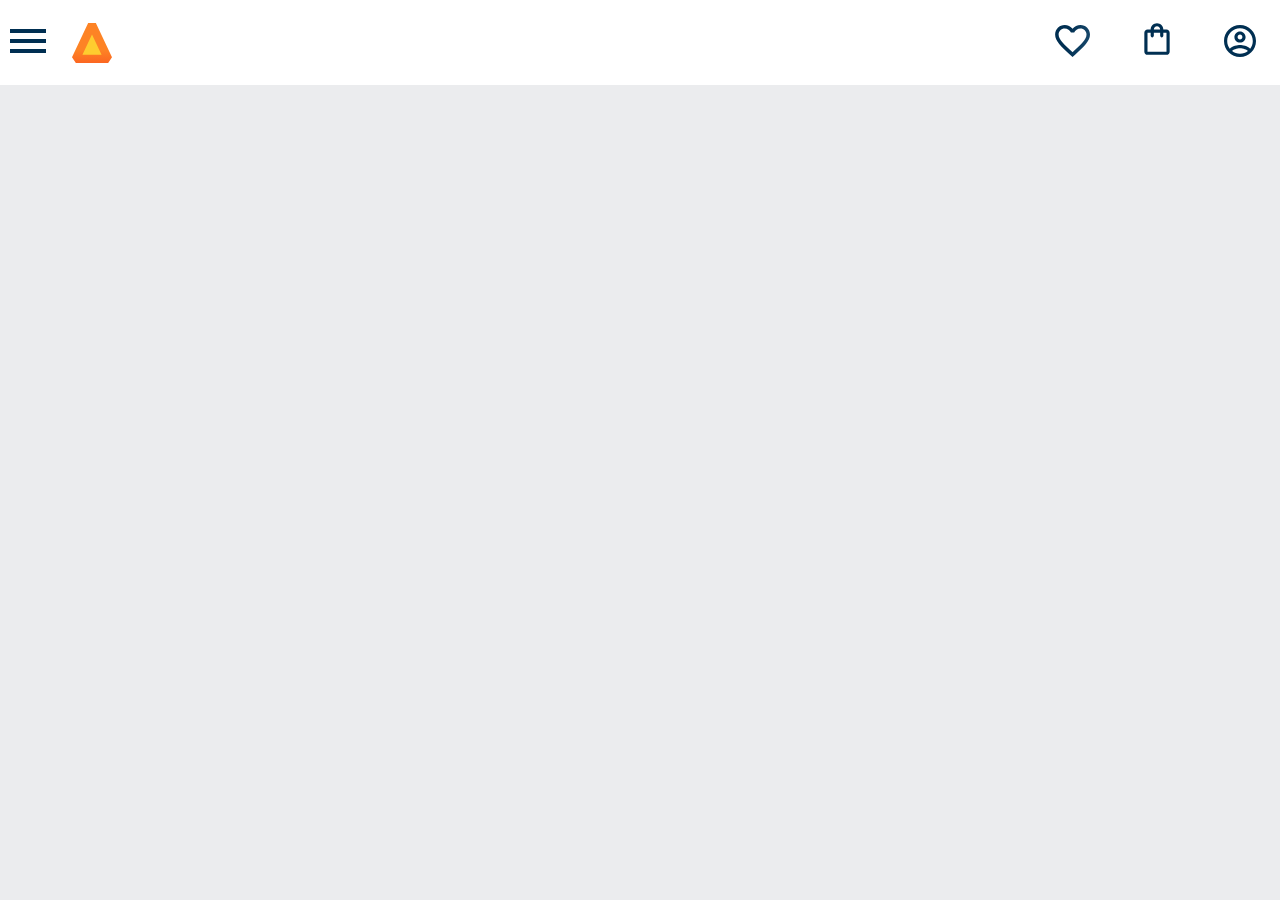
==== crrizos/index.html @ cfc19499 "Add files via upload" ====
<!DOCTYPE html>
<html>

<head>
  <meta charset="UTF-8" />
  <meta name="viewport" content="width=device-width, initial-scale=1.0" />
  <title>AluraBooks</title>
  <link rel="stylesheet" href="reset.css" />
  <link rel="preconnect" href="https://fonts.googleapis.com" />
  <link rel="preconnect" href="https://fonts.gstatic.com" crossorigin />
  <link href="https://fonts.googleapis.com/css?family=Poppins:wght@300;400;500;700&display=swap" rel="stylesheet"
  />
  <link rel="stylesheet" href="styles.css" />
</head>


<body>
    <header class="cabeçalho">
        <div class="container">
            <input type="checkbox" id="menu" class="container__botao" />
            <label for="menu">
                <span class="cabeçalho__menu-hamburguer container__imagem"></span>
              </label>
              
              <ul class="lista-menu">
                <li class="lista-menu__titulo">Categorias</li>
                <li class="lista-menu__item">
                  <a href="#" class="lista-menu__link">Programação</a>
                </li>
                <li class="lista-menu__item">
                  <a href="#" class="lista-menu__link">Front-end</a>
                </li>
                <li class="lista-menu__item">
                  <a href="#" class="lista-menu__link">Infraestrutura</a>
                </li>
                <li class="lista-menu__item">
                  <a href="#" class="lista-menu__link">Business</a>
                </li>
                <li class="lista-menu__item">
                  <a href="#" class="lista-menu__link">Design & UX</a>
                </li>
              </ul>
              
              
            <img src="img/Logo.svg" alt="Logo da AluraBooks" class="container__imagem" />
          </div>          
        <div class="container">
            <a href="#"><img src="img/Favoritos.svg" alt="Meus favoritos" class="container__imagem"></a>
            <a href="#"><img src="img/Compras.svg" alt="Carrinho de compras" class="container__imagem"></a>
            <a href="#"><img src="img/Usuário.svg" alt="Meu perfil" class="container__imagem"></a>
        </div>
    </header>    
</body>


</html>
---- crrizos/styles.css ----
@import url("styles/header.css");

:root {
    --cor-de-fundo: #ebecee;
    --branco: #ffffff;
    --laranja: #eb9b00;
    --azul-degrade: linear-gradient(97.54deg, #002f52 35.49%, #326589 165.37%);
    --fonte-principal: "Poppins";
  }
  
body {
    background-color: var(--cor-de-fundo);
    font-family: var(--fonte-principal);
    font-size: 16px;
    font-weight: 400;
}


h1 {
    background-color: white;
}
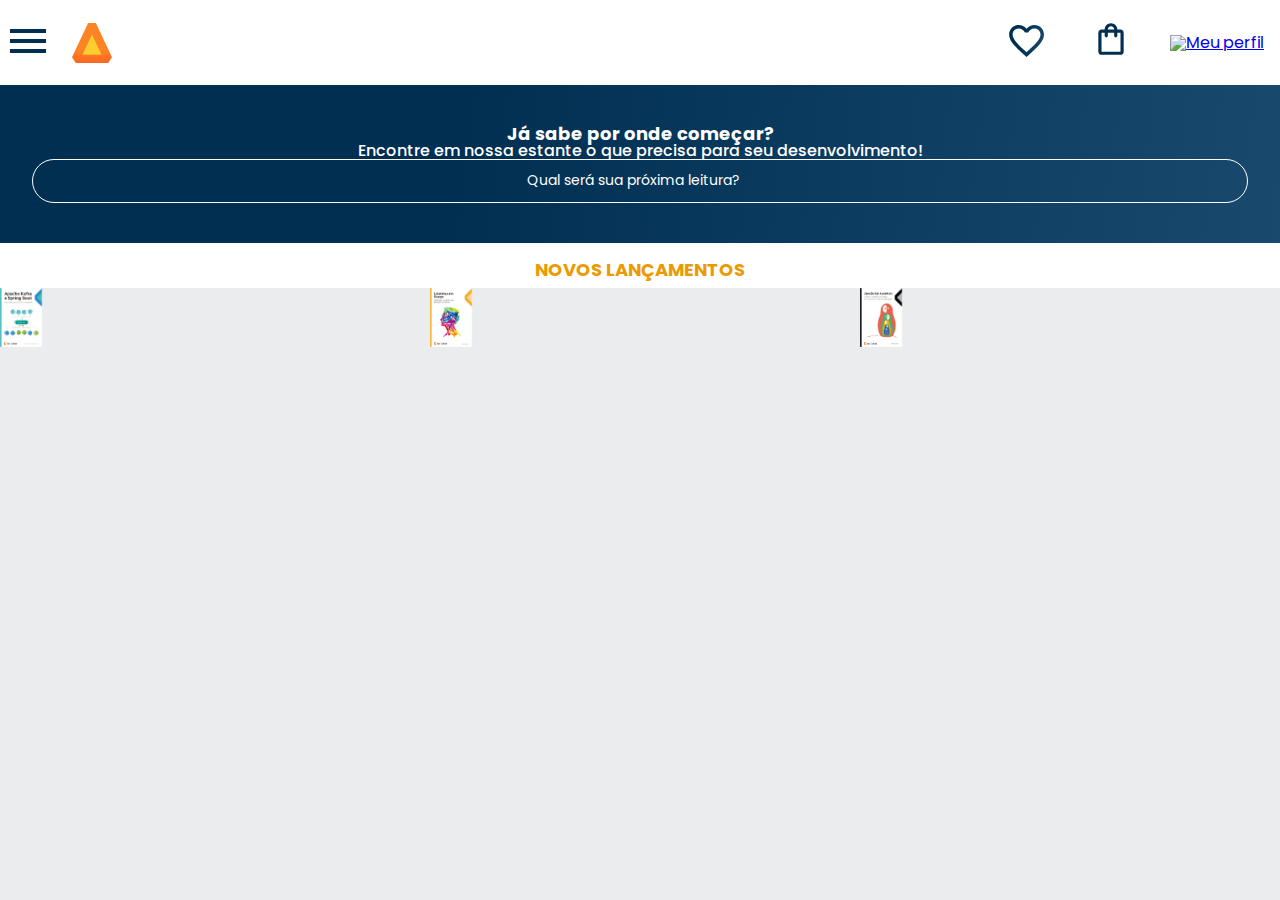
==== commit 431660ae: "Add files via upload" ====
--- a/crrizos/index.html
+++ b/crrizos/index.html
@@ -2,56 +2,100 @@
 <html>
 
 <head>
-  <meta charset="UTF-8" />
-  <meta name="viewport" content="width=device-width, initial-scale=1.0" />
+  <meta charset="UTF-8">
+  <meta name="viewport" content="width=device-width, initial-scale=1.0">
   <title>AluraBooks</title>
-  <link rel="stylesheet" href="reset.css" />
-  <link rel="preconnect" href="https://fonts.googleapis.com" />
-  <link rel="preconnect" href="https://fonts.gstatic.com" crossorigin />
-  <link href="https://fonts.googleapis.com/css?family=Poppins:wght@300;400;500;700&display=swap" rel="stylesheet"
-  />
-  <link rel="stylesheet" href="styles.css" />
+  <link rel="stylesheet" href="reset.css">
+  <link rel="preconnect" href="https://fonts.googleapis.com">
+  <link rel="preconnect" href="https://fonts.gstatic.com" crossorigin>
+  <link href="https://fonts.googleapis.com/css2?family=Poppins:wght@300;400;500;700&display=swap" rel="stylesheet">
+  <link rel="stylesheet" href="https://cdn.jsdelivr.net/npm/swiper@11/swiper-bundle.min.css" />
+  <link rel="stylesheet" href="styles.css">
 </head>
 
+<body>
+  <header class="cabeçalho">
+    <div class="container">
+      <input type="checkbox" id="menu" class="container__botao">
+      <label for="menu">
+        <span class="cabeçalho__menu-hamburguer container__imagem"></span>
+      </label>
+      <ul class="lista-menu">
+        <li class="lista-menu__titulo">Categorias</li>
+        <li class="lista-menu__item">
+          <a href="#" class="lista-menu__link">Programação</a>
+        </li>
+        <li class="lista-menu__item">
+          <a href="#" class="lista-menu__link">Front-end</a>
+        </li>
+        <li class="lista-menu__item">
+          <a href="#" class="lista-menu__link">Infraestrutura</a>
+        </li>
+        <li class="lista-menu__item">
+          <a href="#" class="lista-menu__link">Business</a>
+        </li>
+        <li class="lista-menu__item">
+          <a href="#" class="lista-menu__link">Design & UX</a>
+        </li>
+      </ul>
+      <img src="img/Logo.svg" alt="Logo da Alurabooks" class="container__imagem">
+    </div>
+    <div class="container">
+      <a href="#"><img src="img/Favoritos.svg" alt="Meus favoritos" class="container__imagem"></a>
+      <a href="#"><img src="img/Compras.svg" alt="Carrinhos de compras" class="container__imagem"></a>
+      <a href="#"><img src="img/Usuario.svg" alt="Meu perfil" class="container__imagem"></a>
+    </div>
+  </header>
 
-<body>
-    <header class="cabeçalho">
-        <div class="container">
-            <input type="checkbox" id="menu" class="container__botao" />
-            <label for="menu">
-                <span class="cabeçalho__menu-hamburguer container__imagem"></span>
-              </label>
-              
-              <ul class="lista-menu">
-                <li class="lista-menu__titulo">Categorias</li>
-                <li class="lista-menu__item">
-                  <a href="#" class="lista-menu__link">Programação</a>
-                </li>
-                <li class="lista-menu__item">
-                  <a href="#" class="lista-menu__link">Front-end</a>
-                </li>
-                <li class="lista-menu__item">
-                  <a href="#" class="lista-menu__link">Infraestrutura</a>
-                </li>
-                <li class="lista-menu__item">
-                  <a href="#" class="lista-menu__link">Business</a>
-                </li>
-                <li class="lista-menu__item">
-                  <a href="#" class="lista-menu__link">Design & UX</a>
-                </li>
-              </ul>
-              
-              
-            <img src="img/Logo.svg" alt="Logo da AluraBooks" class="container__imagem" />
-          </div>          
-        <div class="container">
-            <a href="#"><img src="img/Favoritos.svg" alt="Meus favoritos" class="container__imagem"></a>
-            <a href="#"><img src="img/Compras.svg" alt="Carrinho de compras" class="container__imagem"></a>
-            <a href="#"><img src="img/Usuário.svg" alt="Meu perfil" class="container__imagem"></a>
+  <section class="banner">
+    <h2 class="banner__titulo">Já sabe por onde começar?</h2>
+    <p class="banner__texto">Encontre em nossa estante o que precisa para seu desenvolvimento!</p>
+    <input type="search" class="banner__pesquisa" placeholder="Qual será sua próxima leitura?">
+  </section>
+
+  <section class="carrossel">
+    <h2 class="carrossel__titulo">Novos lançamentos</h2>
+    <!-- Slider main container -->
+    <div class="swiper">
+      <!-- Additional required wrapper -->
+      <div class="swiper-wrapper">
+        <!-- Slides -->
+        <div class="swiper-slide"><img src="img/ApacheKafka.png"
+            alt="Livro sobre apache kafka e spring boot da alura books"></div>
+        <div class="swiper-slide"><img src="img/Liderança.png"
+            alt="Livro sobre liderança em design design da alura books"></div>
+        <div class="swiper-slide"><img src="img/Javascript.png" alt="Livro sobre javascript assertivo da alura books">
         </div>
-    </header>    
+        <div class="swiper-slide">
+          <img src="img/Guia Front-end.svg" alt="Livro Guia front end" />
+        </div>
+        <div class="swiper-slide">
+          <img src="img/Portugol.svg" alt="Livro sobre portugol" />
+        </div>
+        <div class="swiper-slide">
+          <img src="img/Acessibilidade.svg" alt="Livro sobre acessibilidade" />
+        </div>
+
+        <!-- If we need navigation buttons -->
+        <div class="swiper-button-prev"></div>
+        <div class="swiper-button-next"></div>
+      </div>
+
+    </div>
+
+  </section>
+
+  <script src="https://cdn.jsdelivr.net/npm/swiper@11/swiper-bundle.min.js"></script>
+  <script>
+    const swiper = new Swiper(".swiper", {
+      spaceBetween: 10,
+      slidesPerView: 3,
+      pagination: {
+        el: ".swiper-pagination",
+        type: "bullets",
+      },
+    });
+  </script>
 </body>
 
-
-</html>
-
+</html>--- a/crrizos/styles.css
+++ b/crrizos/styles.css
@@ -1,4 +1,7 @@
 @import url("styles/header.css");
+@import url("styles/banner.css");
+@import url("styles/carrossel.css");
+
 
 :root {
     --cor-de-fundo: #ebecee;
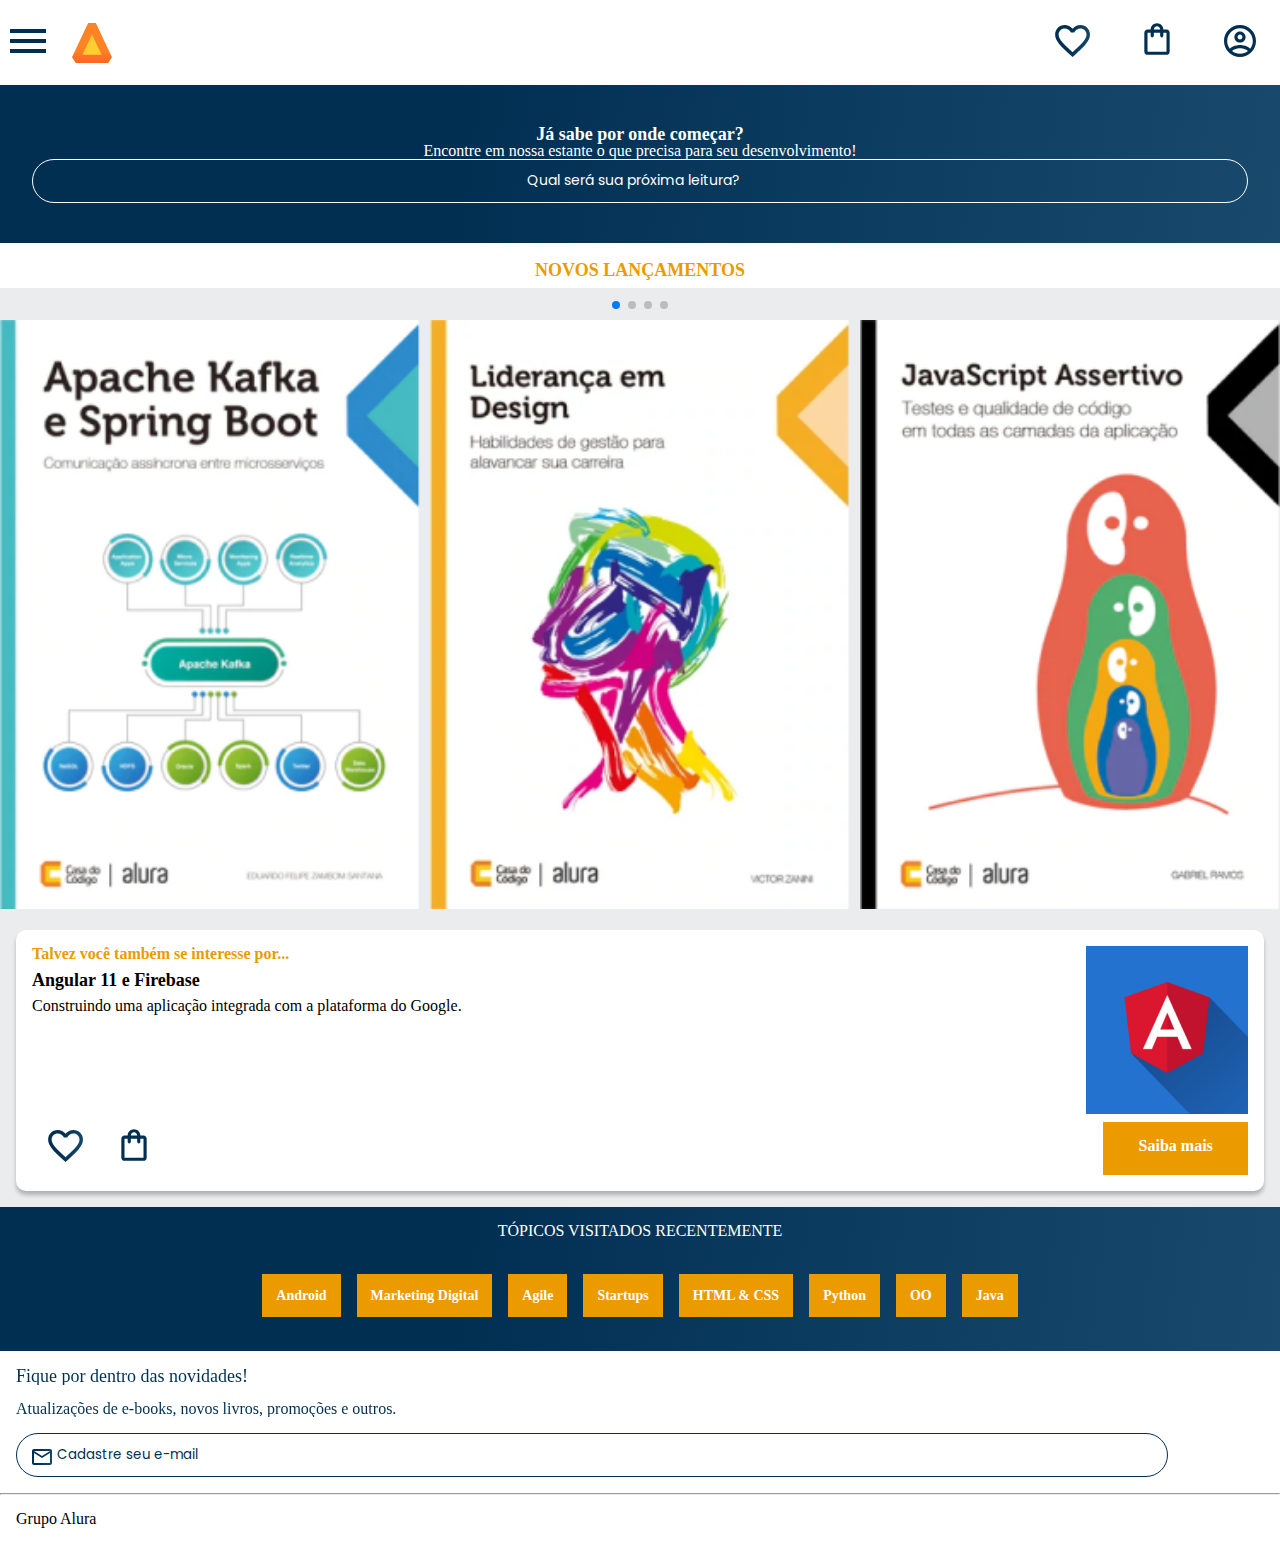
==== commit 87a87ce9: "Add files via upload" ====
--- a/crrizos/index.html
+++ b/crrizos/index.html
@@ -2,21 +2,22 @@
 <html>
 
 <head>
-  <meta charset="UTF-8">
-  <meta name="viewport" content="width=device-width, initial-scale=1.0">
+  <meta charset="UTF-8" />
+  <meta name="viewport" content="width=device-width, initial-scale=1.0" />
   <title>AluraBooks</title>
-  <link rel="stylesheet" href="reset.css">
-  <link rel="preconnect" href="https://fonts.googleapis.com">
-  <link rel="preconnect" href="https://fonts.gstatic.com" crossorigin>
-  <link href="https://fonts.googleapis.com/css2?family=Poppins:wght@300;400;500;700&display=swap" rel="stylesheet">
+  <link rel="stylesheet" href="reset.css" />
+  <link rel="preconnect" href="https://fonts.googleapis.com" />
+  <link rel="preconnect" href="https://fonts.gstatic.com" crossorigin />
+  <link href="https://fonts.googleapis.com/css2?family=Poppins:wght@300;400;500;700&display=swap" rel="stylesheet" />
   <link rel="stylesheet" href="https://cdn.jsdelivr.net/npm/swiper@11/swiper-bundle.min.css" />
-  <link rel="stylesheet" href="styles.css">
+  <link rel="stylesheet" href="styles.css" />
 </head>
+
 
 <body>
   <header class="cabeçalho">
     <div class="container">
-      <input type="checkbox" id="menu" class="container__botao">
+      <input type="checkbox" id="menu" class="container__botao" />
       <label for="menu">
         <span class="cabeçalho__menu-hamburguer container__imagem"></span>
       </label>
@@ -43,14 +44,15 @@
     <div class="container">
       <a href="#"><img src="img/Favoritos.svg" alt="Meus favoritos" class="container__imagem"></a>
       <a href="#"><img src="img/Compras.svg" alt="Carrinhos de compras" class="container__imagem"></a>
-      <a href="#"><img src="img/Usuario.svg" alt="Meu perfil" class="container__imagem"></a>
+      <a href="#"><img src="img/Usuário.svg" alt="Meu perfil" class="container__imagem"></a>
     </div>
   </header>
 
   <section class="banner">
     <h2 class="banner__titulo">Já sabe por onde começar?</h2>
-    <p class="banner__texto">Encontre em nossa estante o que precisa para seu desenvolvimento!</p>
-    <input type="search" class="banner__pesquisa" placeholder="Qual será sua próxima leitura?">
+    <p class="banner__texto">Encontre em nossa estante o que precisa para seu desenvolvimento!
+    <p>
+      <input type="search" class="banner__pesquisa" placeholder="Qual será sua próxima leitura?">
   </section>
 
   <section class="carrossel">
@@ -58,33 +60,100 @@
     <!-- Slider main container -->
     <div class="swiper">
       <!-- Additional required wrapper -->
+      <!-- If we need pagination -->
+      <div class="swiper-pagination"></div>
+
       <div class="swiper-wrapper">
         <!-- Slides -->
-        <div class="swiper-slide"><img src="img/ApacheKafka.png"
-            alt="Livro sobre apache kafka e spring boot da alura books"></div>
-        <div class="swiper-slide"><img src="img/Liderança.png"
-            alt="Livro sobre liderança em design design da alura books"></div>
-        <div class="swiper-slide"><img src="img/Javascript.png" alt="Livro sobre javascript assertivo da alura books">
+        <div class="swiper-slide">
+          <img src="img/ApacheKafka.png" alt="Livro sobre apache kafka e spring boot da alura books" />
         </div>
         <div class="swiper-slide">
-          <img src="img/Guia Front-end.svg" alt="Livro Guia front end" />
+          <img src="img/Liderança.png" alt="Livro sobre liderança em design design da alura books" />
         </div>
         <div class="swiper-slide">
-          <img src="img/Portugol.svg" alt="Livro sobre portugol" />
+          <img src="img/Javascript.png" alt="Livro sobre javascript assertivo da alura books" />
         </div>
         <div class="swiper-slide">
-          <img src="img/Acessibilidade.svg" alt="Livro sobre acessibilidade" />
+          <img src="img/Guia Front-end.png" alt="Livro Guia front end" />
         </div>
+        <div class="swiper-slide">
+          <img src="img/Portugol.png" alt="Livro sobre portugol" />
+        </div>
+        <div class="swiper-slide">
+          <img src="img/ApacheKafka.png" alt="livro sobre acessibilidade" />
+        </div>
+
+        <!-- If we need pagination -->
+        <div class="swiper-pagination"></div>
 
         <!-- If we need navigation buttons -->
         <div class="swiper-button-prev"></div>
         <div class="swiper-button-next"></div>
+
+        <!-- If we need scrollbar -->
       </div>
+      <div class="card">
+        <div class="card__descrição">
+          <div class="descrição">
+            <h3 class="descrição__titulo">Talvez você também se interesse por...</h3>
+            <h2 class="descrição__titulo-livro">Angular 11 e Firebase</h2>
+            <p class="descrição__texto">
+              Construindo uma aplicação integrada com a plataforma do Google.
+            </p>
+          </div>
+          <img src="img/Angular.png" class="descrição__imagem" />
+        </div>
+        <div class="card__botões">
+          <ul class="botões">
+            <li class="botões__item">
+              <img src="img/Favoritos.svg" alt="Favoritar livro" />
+            </li>
+            <li class="botões__item">
+              <img src="img/Compras.svg" alt="Adicionar no carrinho de compras" />
+            </li>
+          </ul>
+          <a href="#" class="botões__ancora">Saiba mais</a>
+        </div>
+      </div>    
+  </section>
+  <section class="tópicos">
+    <h2 class="tópicos__titulo">TÓPICOS VISITADOS RECENTEMENTE</h2>
+    <ul class="tópicos__lista">
+      <li class="tópicos__item"><a href="#" class="tópicos__link">Android</a></li>
+      <li class="tópicos__item">
+        <a href="#" class="tópicos__link">Marketing Digital</a>
+      </li>
+      <li class="tópicos__item">
+        <a href="#" class="tópicos__link">Agile</a>
+      </li>
+      <li class="tópicos__item">
+        <a href="#" class="tópicos__link">Startups</a>
+      </li>
+      <li class="tópicos__item">
+        <a href="#" class="tópicos__link">HTML & CSS</a>
+      </li>
+      <li class="tópicos__item">
+        <a href="#" class="tópicos__link">Python</a>
+      </li>
+      <li class="tópicos__item">
+        <a href="#" class="tópicos__link">OO</a>
+      </li>
+      <li class="tópicos__item">
+        <a href="#" class="tópicos__link">Java</a>
+      </li>
+    </ul>
+  </section>
+  <section class="contato">
+    <h2 class="contato__titulo">Fique por dentro das novidades!</h2>
+    <p class="contato__texto"> Atualizações de e-books, novos livros, promoções e outros.</p>
+    <input type="email" placeholder="Cadastre seu e-mail" class="contato__email"/>
+  </section>
+  <hr />
 
-    </div>
-
-  </section>
-
+<footer class="rodapé">
+  <h2 class="rodapé__titulo">Grupo Alura</h2>
+</footer> 
   <script src="https://cdn.jsdelivr.net/npm/swiper@11/swiper-bundle.min.js"></script>
   <script>
     const swiper = new Swiper(".swiper", {
--- a/crrizos/styles.css
+++ b/crrizos/styles.css
@@ -1,6 +1,11 @@
 @import url("styles/header.css");
 @import url("styles/banner.css");
 @import url("styles/carrossel.css");
+@import url("styles/topicos.css");
+@import url("styles/contato.css");
+@import url("styles/rodapé.css");
+
+/* código omitido */
 
 
 :root {
@@ -9,16 +14,9 @@
     --laranja: #eb9b00;
     --azul-degrade: linear-gradient(97.54deg, #002f52 35.49%, #326589 165.37%);
     --fonte-principal: "Poppins";
+    --azul: #002f52;
   }
-  
+
 body {
     background-color: var(--cor-de-fundo);
-    font-family: var(--fonte-principal);
-    font-size: 16px;
-    font-weight: 400;
-}
-
-
-h1 {
-    background-color: white;
-}
+}